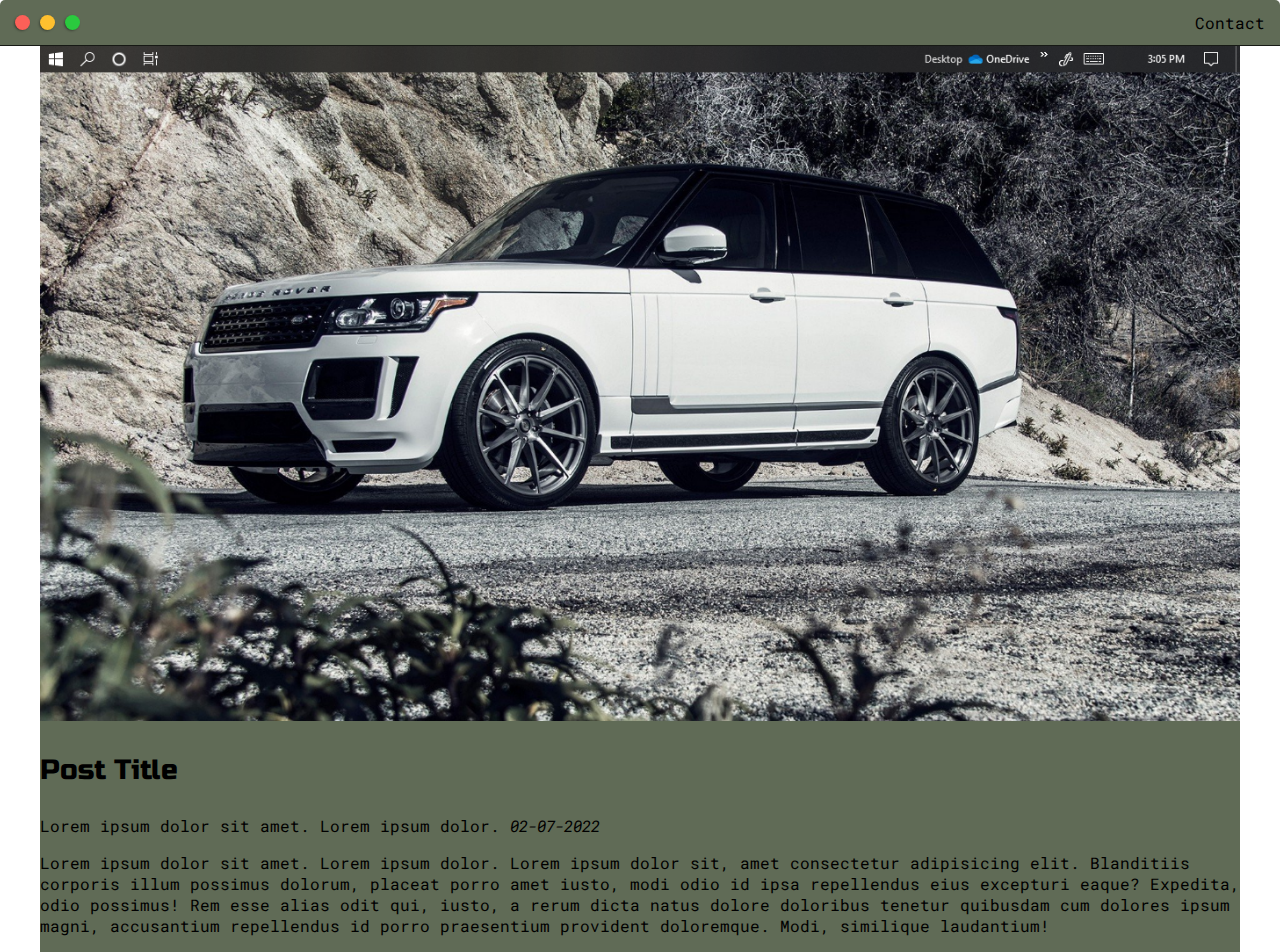
==== post.html @ 375a0f9e "we are almost there Smart..." ====
<!DOCTYPE html>
<html lang="en">

<head>
    <meta charset="UTF-8">
    <meta http-equiv="X-UA-Compatible" content="IE=edge">
    <meta name="viewport" content="width=device-width, initial-scale=1.0" maximum-scale=1, minimum-scale=1 />
    <title>Post Name</title>

    <link href="https://fonts.googleapis.com/css2?family=Russo+One&display=swap" rel="stylesheet">

    <link href="https://fonts.googleapis.com/css2?family=Roboto+Mono:wght@500&family=Russo+Onedisplay=swap" rel="stylesheet">

    <link rel="stylesheet" type="text/css" href="main.css">

    <link id="theme-style" rel="stylesheet" type="text/css" href="blue.css">
    <link id="theme-style" rel="stylesheet" type="text/css" href="purple.css">
    <link id="theme-style" rel="stylesheet" type="text/css" href="green.css">


</head>

<body>

    <div class="nav-wrapper">
        <!-- //apple three dots styles sections -->
        <div class="dots-wrapper">
            <div id="dot-1" class="browser-dot"></div>
            <div id="dot-2" class="browser-dot"></div>
            <div id="dot-3" class="browser-dot"></div>
        </div>

        <!-- navigation contact link -->
        <ul id="navigation">
            <li><a href="#">Contact</a></li>
         
        </ul>
    </div>
    <!-- End of navBar -->

    <div class="main-container">

        <div  id="post-pages">
            <div class="">
                <img width="100%" src="img/pictemp1.png" alt="Oluwarotimi Projects">
                
                    <h3>Post Title</h3>
                    <p>Lorem ipsum dolor sit amet. Lorem ipsum dolor. <cite>02-07-2022</cite> </p> 
                    
                        <p>Lorem
                            ipsum dolor sit amet. Lorem
                            ipsum dolor. Lorem ipsum dolor sit, amet consectetur adipisicing elit. Blanditiis corporis illum possimus dolorum, placeat porro amet iusto, modi odio id ipsa repellendus eius excepturi eaque? Expedita, odio possimus! Rem esse alias odit qui, iusto, a rerum dicta natus dolore doloribus tenetur quibusdam cum dolores ipsum magni, accusantium repellendus id porro praesentium provident doloremque. Modi, similique laudantium!</p>
                
            </div>
        </div>
    </div>

    <script type="text/JavaScript" src="script.js"></script>


</body>

</html>
---- main.css ----
/* @import url('https://fonts.googleapis.com/css2?family=Russo+One&display=swap'); */
/*  */


:root {
    --mainColor: #eaeaea;
    --secondaryColor: #fff;

    --borderColor: #c1c1c1;

    --mainText: black;
    --secondaryText: #4b5156;

    --themeDotBorder: #24292e;

    --previewBg: rgb(251, 249, 243, 0.8);
    --previewShadow: #f0ead6;


    --buttonColor: black;
    --buttonColorHover: #eaeaea;
}

html,
body {
    padding: 0;
    margin: 0;
}

h1,
h2,
h3,
h4,
h5,
h6,
strong {
    color: var(--mainText);
    font-family: 'Russo One', sans-serif;
    font-weight: 500;
}

p,
li,
span,
label,
input,
textarea {
    color: var(--mainText);
    font-family: 'Roboto Mono', monospace;

}

a {
    text-decoration: none;
    color: #17a2b8;

}

ul {
    list-style-type: none;
}

h1 {
    font-size: 56px;
}

h2 {
    font-size: 36px;
}

h3 {
    font-size: 28px;
}

h4 {
    font-size: 24px;
}

h5 {
    font-size: 20px;
}

h6 {
    font-size: 16px;
}

.s1 {
    background-color: var(--mainColor);
    border-bottom: 1px solid var(--borderColor);
    overflow: auto;
}

.s2 {
    background-color: var(--secondaryColor);
    border-bottom: 1px solid var(--borderColor);
    overflow: auto;
}

.main-container {
    width: 1200px;
    margin: 0 auto;
}

.greeting-wrapper {
    display: grid;
    text-align: center;
    align-content: center;
    min-height: 10em;
}

.intro-wrapper {
    background-color: var(--secondaryColor);
    border: 1px solid var(--borderColor);
    border-radius: 5px 5px 0 0;

    -webkit-box-shadow: -1px 1px 3px -1px rgba(0, 0, 0, 0.75);
    -moz-box-shadow: -1px 1px 3px -1px rgba(0, 0, 0, 0.75);
    box-shadow: -1px 1px 3px -1px rgba(0, 0, 0, 0.75);

    display: grid;
    grid-template-columns: 1fr 1fr;
    grid-template-rows: 3em 30em;
    grid-template-areas:
        'navwrap navwrap'
        'leftwrap rightwrap'
    ;
}


.nav-wrapper {
    border-radius: 5px 5px 0 0;
    grid-area: navwrap;
    border-bottom: 1px solid var(--borderColor);
    display: flex;
    justify-content: space-between;
    align-items: center;
    background-color: var(--mainColor);

}

#navigation {
    margin: 0;
    padding: 10px;
}

#navigation a{
    color: var(--mainText);
}

#navigation li {
    display: inline-block;
    margin-left: 5px;
    margin-right: 5px;
}

.dots-wrapper {
    display: flex;
    padding: 10px;
}

.browser-dot {
    background-color: black;
    height: 15px;
    width: 15px;
    border-radius: 50%;
    margin: 5px;

    -webkit-box-shadow: -1px 1px 3px -1px rgba(0, 0, 0, 0.75);
    -moz-box-shadow: -1px 1px 3px -1px rgba(0, 0, 0, 0.75);
    box-shadow: -1px 1px 3px -1px rgba(0, 0, 0, 0.75);

}

#dot-1 {
    background-color: #FC6058;
}

#dot-2 {
    background-color: #FEC02F;
}

#dot-3 {
    background-color: #2AcA3e;
}

.left-column {
    grid-area: leftwrap;
    padding-top: 50px;
    padding-bottom: 50px;

}

#profile-pic {
    display: block;
    margin: 0 auto;

    height: 200px;
    width: 150px;
    object-fit: cover;
    border: 2px solid var(--borderColor);
}

#theme-options-wrapper {
    display: flex;
    justify-content: center;
}

.theme-dot {
    height: 30px;
    width: 30px;
    background-color: black;
    border-radius: 50%;

    margin: 5px;
    border: 2.5px solid var(--themeDotBorder);

    -webkit-box-shadow: -1px 1px 3px -1px rgba(0, 0, 0,
            0.75);
    -moz-box-shadow: -1px 1px 3px -1px rgba(0, 0, 0, 0. 75);
    box-shadow: -1px 1px 3px -1px rgba(0, 0, 0, 0.75);
    cursor: pointer;
}

.theme-dot:hover {
    border-width: 5px;
}

/* hover effect color start begins here */
#light-mode {
    background-color: #fff;
}

#blue-mode {
    background-color: #192734;
}

#green-mode {
    background-color: #78866b;
}

#purple-mode {
    background-color: #7e4c74;
}

/* end of hover effect style */

#setting-notes {
    font-size: 12px;
    font-style: italic;
    text-align: center;
}

/* right column start here */
.right-column {
    grid-area: rightwrap;
    display: grid;
    align-content: center;

    padding-top: 50px;
    padding-bottom: 50px;
}

#preview-shadow {
    background-color: var(--previewShadow);
    width: 300px;
    height: 180px;
    padding-left: 30px;
    padding-top: 30px;

}

#preview {
    width: 300px;
    border: 1.5px solid #17a2b8;
    background-color: var(--previewBg);
    padding: 15px;
    position: relative;
}


/* post page styling */
#post-pages {
    display: flex;
    justify-content: space-evenly;
    align-items: center;
    background-color: var(--mainColor);
}

/* post page styling ends----- */


.corner {
    width: 7px;
    height: 7px;
    border-radius: 50%;
    border: 1.5px solid #17a2b8;
    background-color: #fff;
    position: absolute;
}

#corner-tl {
    top: -5px;
    left: -5px;
}

#corner-tr {
    top: -5px;
    right: -5px;
}

#corner-br {
    bottom: -5px;
    right: -5px;
}

#corner-bl {
    bottom: -5px;
    left: -5px;
}

/* about section mainly here */
.about-wrapper {
    display: grid;
    grid-template-columns: repeat(auto-fit, minmax(320px, 1fr));
    padding-bottom: 50px;
    padding-top: 50px;
    gap: 100px;
}

/* .about-me{ */
/*  */
/* } */

#skills {
    display: flex;
    justify-content: space-evenly;
    background-color: var(--previewShadow);
}

.social-links {
    display: grid;
    align-content: center;
    text-align: center;
}

#social_img {
    width: 100%;
}


@media screen and (max-width: 1200px) {
    .main-container {
        width: 95%;
    }
}

/*post section*/
.post-wrapper {
    display: grid;
    grid-template-columns: repeat(auto-fit, 320px);
    gap: 20px;
    justify-content: center;
    padding-bottom: 50px;
}

.post {
    border: 1px solid var(--borderColor);
    -webkit-box-shadow: -1px 1px 3px -1px rgba(0, 0, 0,
            0.75);
    -moz-box-shadow: -1px 1px 3px -1px rgba(0, 0, 0, 0. 75);
    box-shadow: -1px 1px 3px -1px rgba(0, 0, 0, 0.75);
}

.thumbnail {
    display: block;
    width: 100%;
    height: 180px;
    object-fit: cover;
}

.post-preview {
    background-color: #fff;
    padding: 15px;
}

.post-title {
    color: black;
    margin: 0;
}

.post-intro {
    color: #4b5156;
    font-size: 16px;
}

/*contact section*/
#contact-form {
    display: block;
    max-width: 600px;
    margin: 0 auto;
    border: 1px solid var(--borderColor);
    padding: 15px;
    border-radius: 5px;
    background-color: var(--mainColor);
    margin-bottom: 50px;
}

#contact-form label {
    line-height: 2.7em;
}

#contact-form textarea {
    min-height: 100px;
    font-size: 14px;
}

.input-field {
    width: 100%;
    padding-top: 10px;
    padding-bottom: 10px;
    background-color: var(--previewBg);
    border: 1px solid var(--borderColor);
    border-radius: 6px;
}

#submit-btn {
    margin-top: 10px;
    width: 100%;
    padding-top: 10px;
    padding-bottom: 1px;
    color: #fff;
    text-align: center;
    /* text-decoration: dotted; */
    background-color: var(--buttonColor);
    border: none;

    border-radius: 3px;
    -webkit-box-shadow: -1px 1px 3px -1px rgba(0, 0, 0,
            0.75);
    -moz-box-shadow: -1px 1px 3px -1px rgba(0, 0, 0, 0. 75);
    box-shadow: -1px 1px 3px -1px rgba(0, 0, 0, 0.75);
}

#submit-btn:hover {
    background-color: var(--buttonColorHover);
}

@media screen and (max-width: 800px) {
    .intro-wrapper {
        grid-template-columns: 1fr;
        grid-template-areas:
            'navwrap'
            'leftwrap'
            'rightwrap'
        ;
    }

    .right-column {
        justify-content: center;
        border-top: .8px solid rgb(230, 229, 229);
    }

}
---- blue.css ----
:root {
    --mainColor: #15202b;
    --secondaryColor: #192734;

    --borderColor: #164D56;

    --mainText: #FFF;
    --secondaryText: #000000;

    --themeDotBorder: #FFF;

    --previewBg: rgb(25, 39, 52, 0.8);
    --previewShadow: #111921;


    --buttonColor: #17A2B8;
    --buttonColorHover: #172534;
}
---- purple.css ----
:root {
    --mainColor: #46344e;
    --secondaryColor: #382a3f;

    --borderColor: #1d1520;

    --mainText: #fff;
    --secondaryText: #eeeeee;

    --themeDotBorder: #fff;

    --previewBg: rgb(29, 21, 32, 0.8);
    --previewShadow: #2b202f;


    --buttonColor: #669966;
    --buttonColorHover: #440961;
}
---- green.css ----
:root {
    --mainColor: #606b56;
    --secondaryColor: #515a48;

    --borderColor: #161914;

    --mainText: fff;
    --secondaryText: #eeeeee;

    --themeDotBorder: #fff;

    --previewBg: rgb(81, 90, 72, 0.8);
    --previewShadow: #2a2f25;


    --buttonColor: #669966;
    --buttonColorHover: #2d3e1e;
}
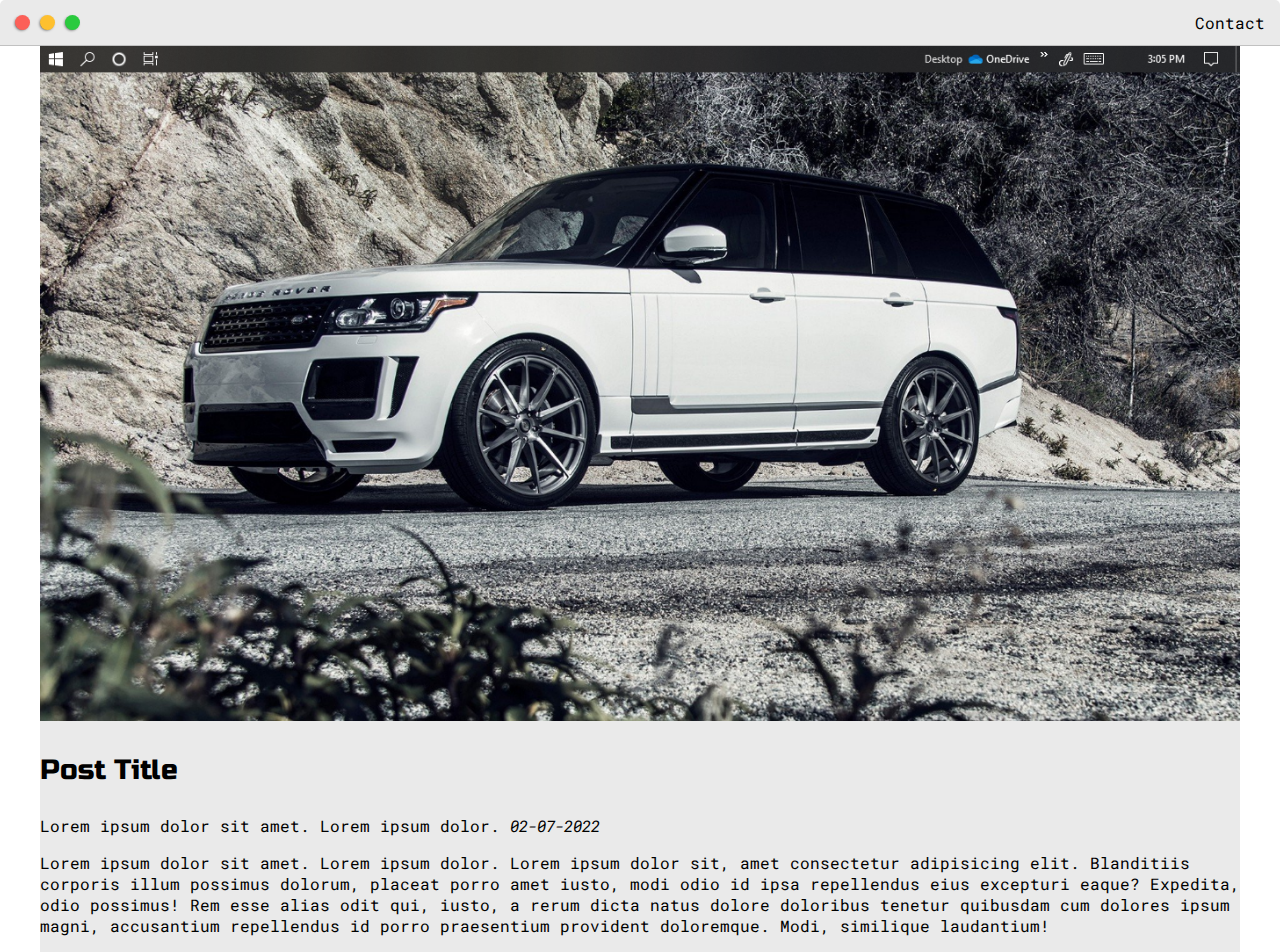
==== commit 69b86dc5: "all theme switch implemented and tested" ====
--- a/post.html
+++ b/post.html
@@ -13,9 +13,11 @@
 
     <link rel="stylesheet" type="text/css" href="main.css">
 
-    <link id="theme-style" rel="stylesheet" type="text/css" href="blue.css">
-    <link id="theme-style" rel="stylesheet" type="text/css" href="purple.css">
-    <link id="theme-style" rel="stylesheet" type="text/css" href="green.css">
+        <link id="theme-style" rel="stylesheet" type="text/css" href="">
+<!--  -->
+    <!-- <link id="theme-style" rel="stylesheet" type="text/css" href="blue.css"> -->
+    <!-- <link id="theme-style" rel="stylesheet" type="text/css" href="purple.css"> -->
+    <!-- <link id="theme-style" rel="stylesheet" type="text/css" href="green.css"> -->
 
 
 </head>
--- a/main.css
+++ b/main.css
@@ -18,13 +18,17 @@
 
 
     --buttonColor: black;
-    --buttonColorHover: #eaeaea;
+    --buttonColorHover: #463d3d;
 }
 
 html,
 body {
     padding: 0;
     margin: 0;
+}
+
+body *{
+    transition: 0.35s;
 }
 
 h1,
--- a/green.css
+++ b/green.css
@@ -4,7 +4,7 @@
 
     --borderColor: #161914;
 
-    --mainText: fff;
+    --mainText: #fff;
     --secondaryText: #eeeeee;
 
     --themeDotBorder: #fff;
